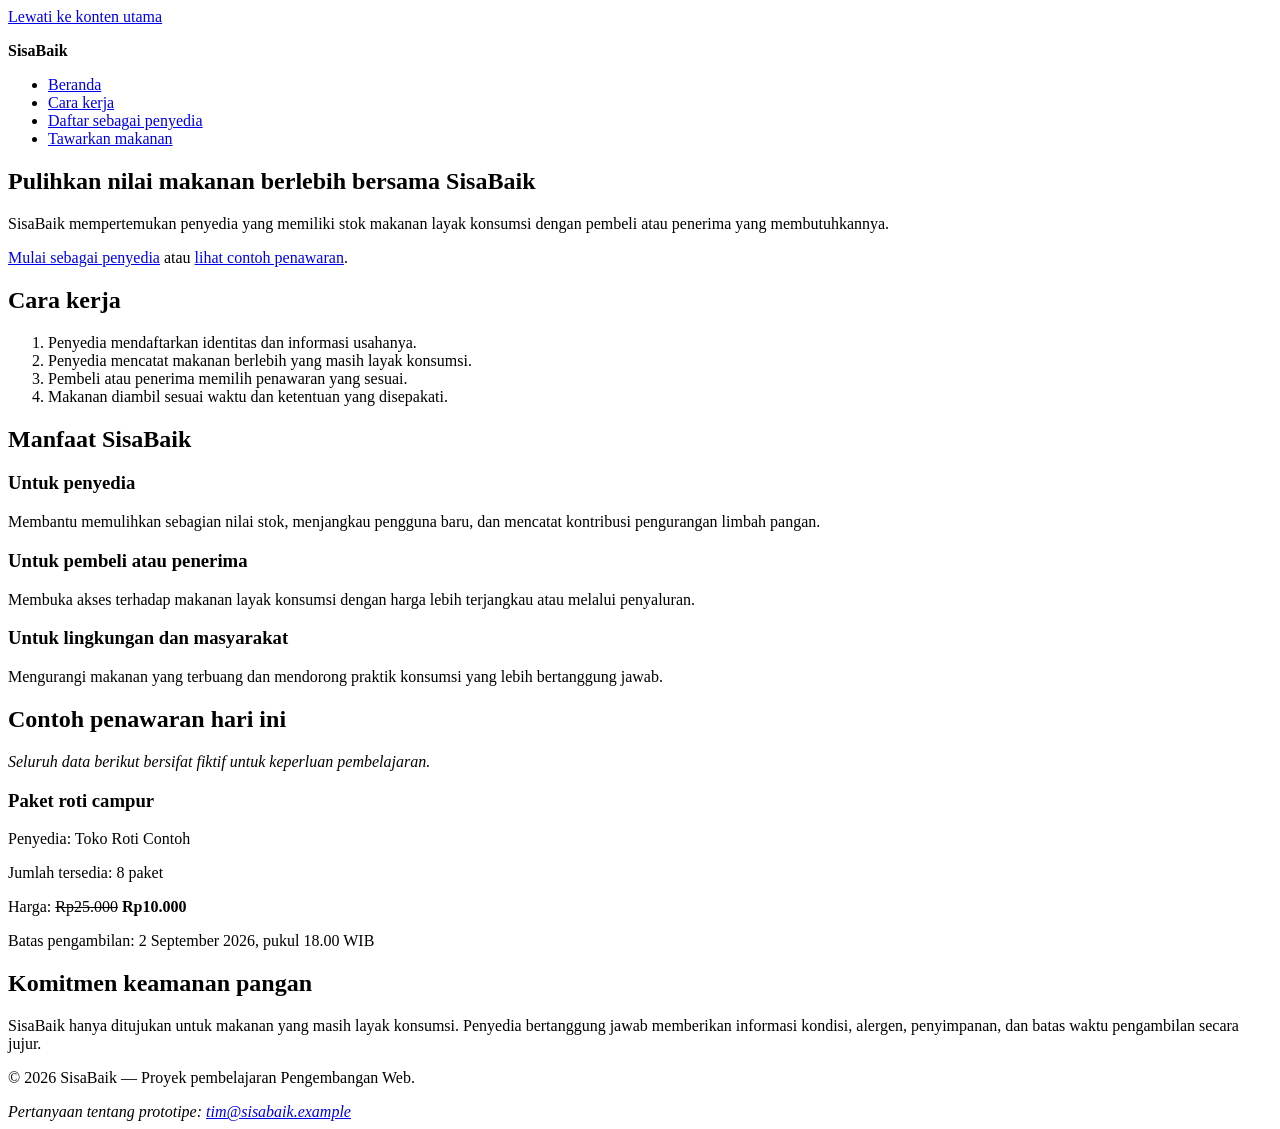
==== index.html @ d340de14 "feat: add semantic SisaBaik information page" ====
<!doctype html> 
<html lang="id"> 
  <head> 
    <meta charset="utf-8"> 
    <meta name="viewport" content="width=device-width, initial-scale=1"> 
    <meta 
      name="description" 
      content="SisaBaik membantu penyedia menawarkan makanan berlebih agar tetap bernilai, terjangkau, dan tidak 
terbuang." 
    > 
    <title>Beranda | SisaBaik</title> 
  </head> 
  <body> 
    <a href="#konten-utama">Lewati ke konten utama</a> 
 
    <header> 
      <p><strong>SisaBaik</strong></p> 
      <nav aria-label="Navigasi utama"> 
        <ul> 
          <li><a href="index.html" aria-current="page">Beranda</a></li> 
          <li><a href="#cara-kerja">Cara kerja</a></li> 
          <li><a href="daftar-penyedia.html">Daftar sebagai penyedia</a></li> 
          <li><a href="tawarkan-makanan.html">Tawarkan makanan</a></li> 
        </ul> 
      </nav> 
    </header> 
 
    <main id="konten-utama" tabindex="-1"> 
      <section aria-labelledby="judul-utama"> 
        <h1 id="judul-utama">Pulihkan nilai makanan berlebih bersama SisaBaik</h1> 
        <p> 
          SisaBaik mempertemukan penyedia yang memiliki stok makanan layak 
          konsumsi dengan pembeli atau penerima yang membutuhkannya. 
        </p>
          <p> 
          <a href="daftar-penyedia.html">Mulai sebagai penyedia</a> 
          atau 
          <a href="#penawaran-contoh">lihat contoh penawaran</a>. 
        </p> 
      </section> 
 
      <section id="cara-kerja" aria-labelledby="judul-cara-kerja"> 
        <h2 id="judul-cara-kerja">Cara kerja</h2> 
        <ol> 
          <li>Penyedia mendaftarkan identitas dan informasi usahanya.</li> 
          <li>Penyedia mencatat makanan berlebih yang masih layak konsumsi.</li> 
          <li>Pembeli atau penerima memilih penawaran yang sesuai.</li> 
          <li>Makanan diambil sesuai waktu dan ketentuan yang disepakati.</li> 
        </ol> 
      </section> 
 
      <section aria-labelledby="judul-manfaat"> 
        <h2 id="judul-manfaat">Manfaat SisaBaik</h2> 
 
        <article> 
          <h3>Untuk penyedia</h3> 
          <p> 
            Membantu memulihkan sebagian nilai stok, menjangkau pengguna baru, 
            dan mencatat kontribusi pengurangan limbah pangan. 
          </p> 
        </article> 
 
        <article> 
          <h3>Untuk pembeli atau penerima</h3> 
          <p> 
            Membuka akses terhadap makanan layak konsumsi dengan harga lebih 
            terjangkau atau melalui penyaluran. 
             </p> 
        </article> 
 
        <article> 
          <h3>Untuk lingkungan dan masyarakat</h3> 
          <p> 
            Mengurangi makanan yang terbuang dan mendorong praktik konsumsi 
            yang lebih bertanggung jawab. 
          </p> 
        </article> 
      </section> 
 
      <section id="penawaran-contoh" aria-labelledby="judul-penawaran"> 
        <h2 id="judul-penawaran">Contoh penawaran hari ini</h2> 
        <p><em>Seluruh data berikut bersifat fiktif untuk keperluan pembelajaran.</em></p> 
 
        <article> 
          <h3>Paket roti campur</h3> 
          <p>Penyedia: Toko Roti Contoh</p> 
          <p>Jumlah tersedia: <data value="8">8 paket</data></p> 
          <p>Harga: <del>Rp25.000</del> <strong>Rp10.000</strong></p> 
          <p> 
            Batas pengambilan: 
            <time datetime="2026-09-02T18:00:00+07:00"> 
              2 September 2026, pukul 18.00 WIB 
            </time> 
          </p> 
        </article> 
      </section> 
 
      <section aria-labelledby="judul-keamanan"> 
        <h2 id="judul-keamanan">Komitmen keamanan pangan</h2> 
        <p>
           SisaBaik hanya ditujukan untuk makanan yang masih layak konsumsi. 
          Penyedia bertanggung jawab memberikan informasi kondisi, alergen, 
          penyimpanan, dan batas waktu pengambilan secara jujur. 
        </p> 
      </section> 
    </main> 
 
    <footer> 
      <p>&copy; 2026 SisaBaik — Proyek pembelajaran Pengembangan Web.</p> 
      <address> 
        Pertanyaan tentang prototipe: 
        <a href="mailto:tim@sisabaik.example">tim@sisabaik.example</a> 
      </address> 
    </footer> 
  </body> 
</html>
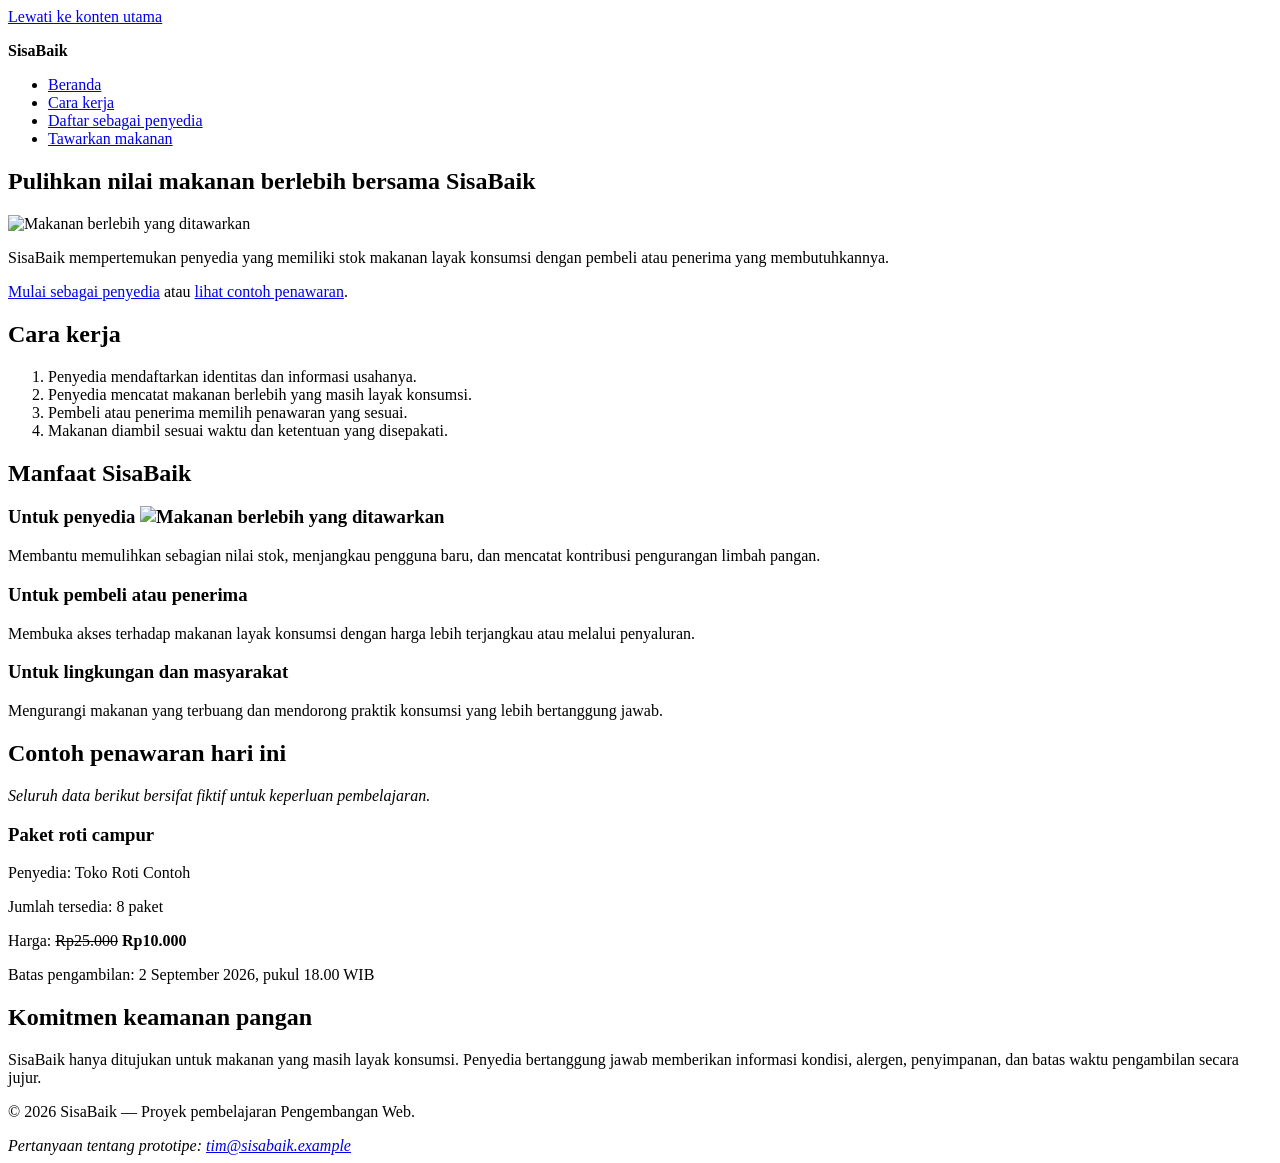
==== commit 9d7f82d3: "feat: add responsive SisaBaik visual system" ====
--- a/index.html
+++ b/index.html
@@ -28,6 +28,7 @@
     <main id="konten-utama" tabindex="-1"> 
       <section aria-labelledby="judul-utama"> 
         <h1 id="judul-utama">Pulihkan nilai makanan berlebih bersama SisaBaik</h1> 
+        <img src="https://encrypted-tbn0.gstatic.com/images?q=tbn:ANd9GcTWX4Yq3EilwTcgvbqec9oUaqMWK0d5e76zpA-8BQ1Uwg&s=10.jpg" alt="Makanan berlebih yang ditawarkan">
         <p> 
           SisaBaik mempertemukan penyedia yang memiliki stok makanan layak 
           konsumsi dengan pembeli atau penerima yang membutuhkannya. 
@@ -53,7 +54,9 @@
         <h2 id="judul-manfaat">Manfaat SisaBaik</h2> 
  
         <article> 
-          <h3>Untuk penyedia</h3> 
+          <h3>Untuk penyedia
+          <img src="bibimba.jpg" alt="Makanan berlebih yang ditawarkan" width="25" height="25">
+          </h3> 
           <p> 
             Membantu memulihkan sebagian nilai stok, menjangkau pengguna baru, 
             dan mencatat kontribusi pengurangan limbah pangan. 
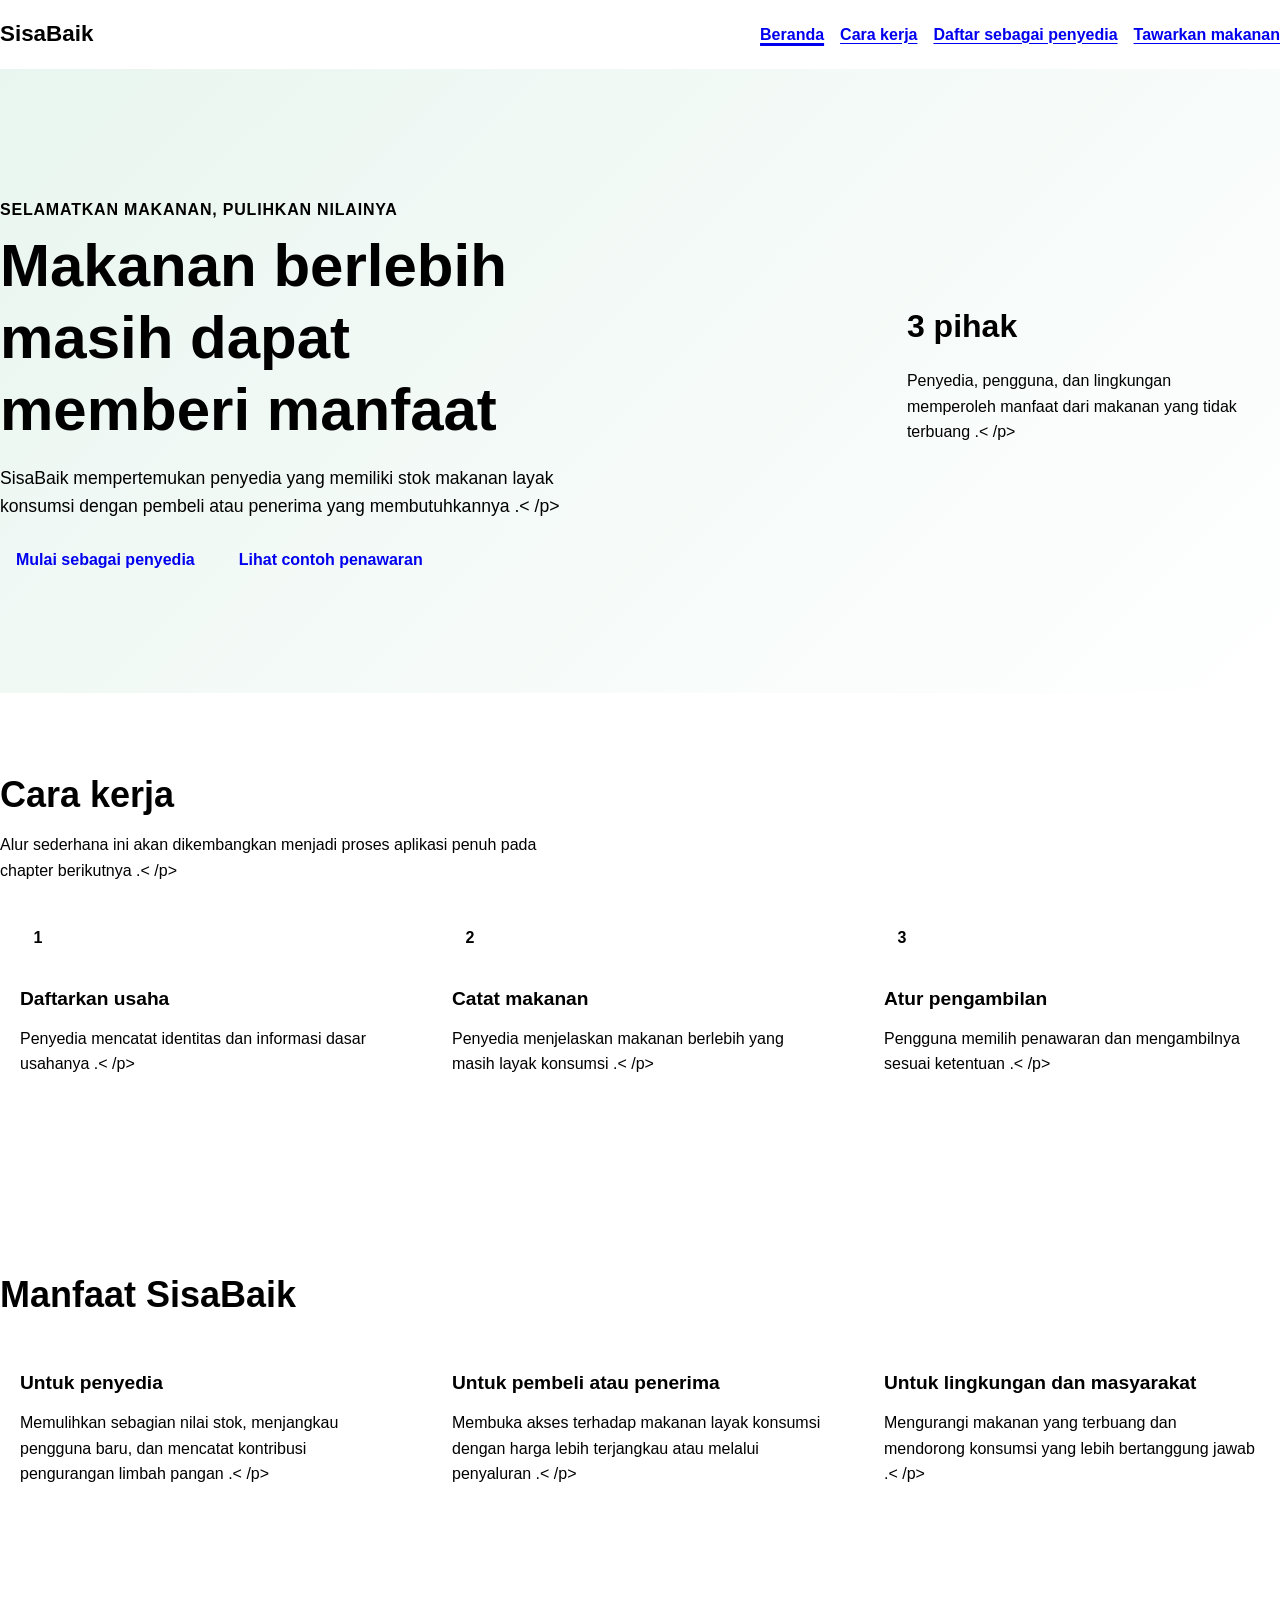
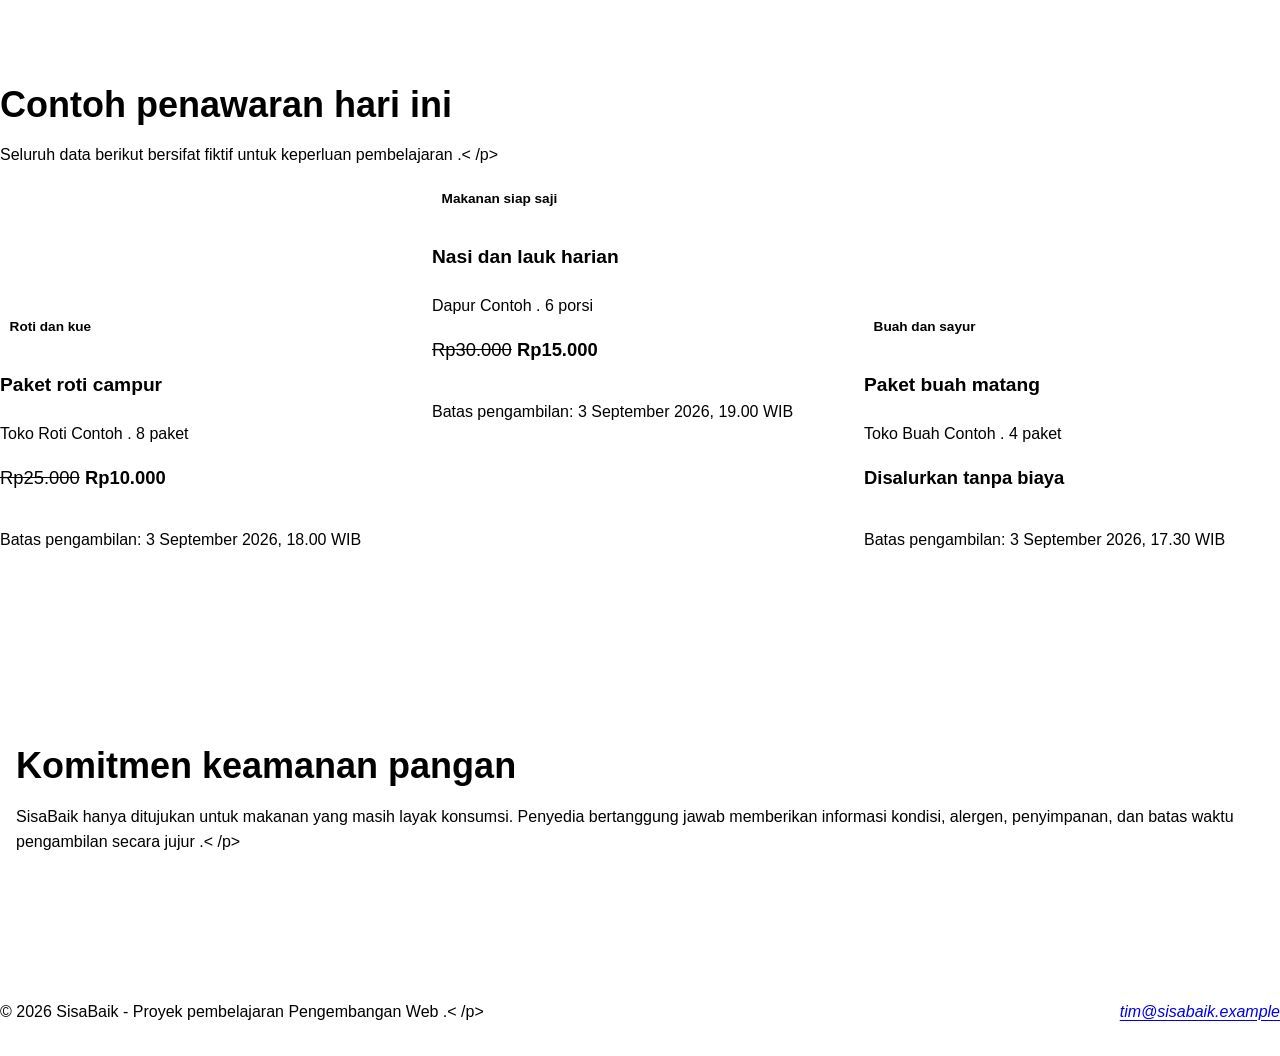
==== commit 5e758ac8: "style: apply responsive layout to SisaBaik pages" ====
--- a/index.html
+++ b/index.html
@@ -1,119 +1,155 @@
-<!doctype html> 
-<html lang="id"> 
-  <head> 
-    <meta charset="utf-8"> 
-    <meta name="viewport" content="width=device-width, initial-scale=1"> 
-    <meta 
-      name="description" 
-      content="SisaBaik membantu penyedia menawarkan makanan berlebih agar tetap bernilai, terjangkau, dan tidak 
-terbuang." 
-    > 
-    <title>Beranda | SisaBaik</title> 
-  </head> 
-  <body> 
-    <a href="#konten-utama">Lewati ke konten utama</a> 
- 
-    <header> 
-      <p><strong>SisaBaik</strong></p> 
-      <nav aria-label="Navigasi utama"> 
-        <ul> 
-          <li><a href="index.html" aria-current="page">Beranda</a></li> 
-          <li><a href="#cara-kerja">Cara kerja</a></li> 
-          <li><a href="daftar-penyedia.html">Daftar sebagai penyedia</a></li> 
-          <li><a href="tawarkan-makanan.html">Tawarkan makanan</a></li> 
-        </ul> 
-      </nav> 
-    </header> 
- 
-    <main id="konten-utama" tabindex="-1"> 
-      <section aria-labelledby="judul-utama"> 
-        <h1 id="judul-utama">Pulihkan nilai makanan berlebih bersama SisaBaik</h1> 
-        <img src="https://encrypted-tbn0.gstatic.com/images?q=tbn:ANd9GcTWX4Yq3EilwTcgvbqec9oUaqMWK0d5e76zpA-8BQ1Uwg&s=10.jpg" alt="Makanan berlebih yang ditawarkan">
-        <p> 
-          SisaBaik mempertemukan penyedia yang memiliki stok makanan layak 
-          konsumsi dengan pembeli atau penerima yang membutuhkannya. 
-        </p>
-          <p> 
-          <a href="daftar-penyedia.html">Mulai sebagai penyedia</a> 
-          atau 
-          <a href="#penawaran-contoh">lihat contoh penawaran</a>. 
-        </p> 
-      </section> 
- 
-      <section id="cara-kerja" aria-labelledby="judul-cara-kerja"> 
-        <h2 id="judul-cara-kerja">Cara kerja</h2> 
-        <ol> 
-          <li>Penyedia mendaftarkan identitas dan informasi usahanya.</li> 
-          <li>Penyedia mencatat makanan berlebih yang masih layak konsumsi.</li> 
-          <li>Pembeli atau penerima memilih penawaran yang sesuai.</li> 
-          <li>Makanan diambil sesuai waktu dan ketentuan yang disepakati.</li> 
-        </ol> 
-      </section> 
- 
-      <section aria-labelledby="judul-manfaat"> 
-        <h2 id="judul-manfaat">Manfaat SisaBaik</h2> 
- 
-        <article> 
-          <h3>Untuk penyedia
-          <img src="bibimba.jpg" alt="Makanan berlebih yang ditawarkan" width="25" height="25">
-          </h3> 
-          <p> 
-            Membantu memulihkan sebagian nilai stok, menjangkau pengguna baru, 
-            dan mencatat kontribusi pengurangan limbah pangan. 
-          </p> 
-        </article> 
- 
-        <article> 
-          <h3>Untuk pembeli atau penerima</h3> 
-          <p> 
-            Membuka akses terhadap makanan layak konsumsi dengan harga lebih 
-            terjangkau atau melalui penyaluran. 
-             </p> 
-        </article> 
- 
-        <article> 
-          <h3>Untuk lingkungan dan masyarakat</h3> 
-          <p> 
-            Mengurangi makanan yang terbuang dan mendorong praktik konsumsi 
-            yang lebih bertanggung jawab. 
-          </p> 
-        </article> 
-      </section> 
- 
-      <section id="penawaran-contoh" aria-labelledby="judul-penawaran"> 
-        <h2 id="judul-penawaran">Contoh penawaran hari ini</h2> 
-        <p><em>Seluruh data berikut bersifat fiktif untuk keperluan pembelajaran.</em></p> 
- 
-        <article> 
-          <h3>Paket roti campur</h3> 
-          <p>Penyedia: Toko Roti Contoh</p> 
-          <p>Jumlah tersedia: <data value="8">8 paket</data></p> 
-          <p>Harga: <del>Rp25.000</del> <strong>Rp10.000</strong></p> 
-          <p> 
-            Batas pengambilan: 
-            <time datetime="2026-09-02T18:00:00+07:00"> 
-              2 September 2026, pukul 18.00 WIB 
-            </time> 
-          </p> 
-        </article> 
-      </section> 
- 
-      <section aria-labelledby="judul-keamanan"> 
-        <h2 id="judul-keamanan">Komitmen keamanan pangan</h2> 
-        <p>
-           SisaBaik hanya ditujukan untuk makanan yang masih layak konsumsi. 
-          Penyedia bertanggung jawab memberikan informasi kondisi, alergen, 
-          penyimpanan, dan batas waktu pengambilan secara jujur. 
-        </p> 
-      </section> 
-    </main> 
- 
-    <footer> 
-      <p>&copy; 2026 SisaBaik — Proyek pembelajaran Pengembangan Web.</p> 
-      <address> 
-        Pertanyaan tentang prototipe: 
-        <a href="mailto:tim@sisabaik.example">tim@sisabaik.example</a> 
-      </address> 
-    </footer> 
-  </body> 
+<! doctype html>
+<html lang="id">
+<head>
+<meta charset="utf-8">
+<meta name="viewport" content="width=device-width, initial-scale=1">
+<meta name="description" content="SisaBaik membantu penyedia menawarkan makanan berlebih agar tetap bernilai,
+terjangkau, dan tidak terbuang.">
+<title>Beranda | SisaBaik</title>
+<link rel="stylesheet" href="styles.css">
+</head>
+<body>
+<a class="skip-link" href="#konten-utama">Lewati ke konten utama</a>
+
+<header class="site-header">
+<div class="container header-layout">
+<p class="brand">SisaBaik</p>
+<nav aria-label="Navigasi utama">
+<ul class="nav-list">
+<li><a href="index.html" aria-current="page">Beranda</a></li>
+<li><a href="#cara-kerja">Cara kerja</a></li>
+<li><a href="daftar-penyedia.html">Daftar sebagai penyedia</a></li>
+<li><a href="tawarkan-makanan.html">Tawarkan makanan</a></li>
+</ul>
+</nav>
+</div>
+</header>
+
+<main id="konten-utama" tabindex="-1">
+<section class="hero" aria-labelledby="judul-utama">
+<div class="container hero-layout">
+<div>
+<p class="eyebrow">Selamatkan makanan, pulihkan nilainya</p>
+<h1 id="judul-utama">Makanan berlebih masih dapat memberi manfaat</h1>
+<p class="lead">SisaBaik mempertemukan penyedia yang memiliki stok makanan layak konsumsi dengan pembeli
+atau penerima yang membutuhkannya .< /p>
+<div class="button-group">
+<a class="button" href="daftar-penyedia.html">Mulai sebagai penyedia</a>
+<a class="button button-secondary" href="#penawaran-contoh">Lihat contoh penawaran</a>
+</div>
+</div>
+<aside class="hero-panel" aria-label="Ringkasan manfaat SisaBaik">
+<strong>3 pihak</strong>
+<p>Penyedia, pengguna, dan lingkungan memperoleh manfaat dari makanan yang tidak terbuang .< /p>
+</aside>
+</div>
+</section>
+
+<section class="section" id="cara-kerja" aria-labelledby="judul-cara-kerja">
+<div class="container">
+<h2 id="judul-cara-kerja">Cara kerja</h2>
+<p class="section-intro">Alur sederhana ini akan dikembangkan menjadi proses aplikasi penuh pada chapter
+berikutnya .< /p>
+<div class="steps-grid">
+<article class="card">
+<span class="step-number" aria-hidden="true">1</span>
+<h3>Daftarkan usaha</h3>
+<p>Penyedia mencatat identitas dan informasi dasar usahanya .< /p>
+</article>
+<article class="card">
+<span class="step-number" aria-hidden="true">2</span>
+<h3>Catat makanan</h3>
+<p>Penyedia menjelaskan makanan berlebih yang masih layak konsumsi .< /p>
+</article>
+<article class="card">
+<span class="step-number" aria-hidden="true">3</span>
+<h3>Atur pengambilan</h3>
+<p>Pengguna memilih penawaran dan mengambilnya sesuai ketentuan .< /p>
+</article>
+</div>
+</div>
+</section>
+
+<section class="section section-alt" aria-labelledby="judul-manfaat">
+<div class="container">
+<h2 id="judul-manfaat">Manfaat SisaBaik</h2>
+<div class="benefit-grid">
+<article class="card">
+<h3>Untuk penyedia</h3>
+<p>Memulihkan sebagian nilai stok, menjangkau pengguna baru, dan mencatat kontribusi pengurangan limbah
+pangan .< /p>
+</article>
+<article class="card">
+<h3>Untuk pembeli atau penerima</h3>
+<p>Membuka akses terhadap makanan layak konsumsi dengan harga lebih terjangkau atau melalui
+penyaluran .< /p>
+</article>
+<article class="card">
+<h3>Untuk lingkungan dan masyarakat</h3>
+<p>Mengurangi makanan yang terbuang dan mendorong konsumsi yang lebih bertanggung jawab .< /p>
+</article>
+</div>
+</div>
+</section>
+
+<section class="section" id="penawaran-contoh" aria-labelledby="judul-penawaran">
+<div class="container">
+<h2 id="judul-penawaran">Contoh penawaran hari ini</h2>
+<p class="section-intro">Seluruh data berikut bersifat fiktif untuk keperluan pembelajaran .< /p>
+<div class="offer-grid">
+<article class="offer-card">
+<div class="offer-card_visual" aria-hidden="true"></div>
+<div class="offer-card __ content">
+<span class="badge">Roti dan kue</span>
+<h3>Paket roti campur</h3>
+<p class="offer-card_meta">Toko Roti Contoh . <data value="8">8 paket</data></p>
+<p class="offer-card_price"><del>Rp25.000</del> <strong>Rp10.000</strong></p>
+<p>Batas pengambilan: <time datetime="2026-09-03T18:00:00+07:00">3 September 2026, 18.00
+WIB</time></p>
+</div>
+</article>
+<article class="offer-card">
+<div class="offer-card __ visual" aria-hidden="true"></div>
+<div class="offer-card __ content">
+<span class="badge">Makanan siap saji</span>
+<h3>Nasi dan lauk harian</h3>
+<p class="offer-card_meta">Dapur Contoh . <data value="6">6 porsi</data></p>
+<p class="offer-card_price"><del>Rp30.000</del> <strong>Rp15.000</strong></p>
+<p>Batas pengambilan: <time datetime="2026-09-03T19:00:00+07:00">3 September 2026, 19.00
+WIB</time></p>
+</div>
+</article>
+<article class="offer-card">
+<div class="offer-card_visual" aria-hidden="true"></div>
+<div class="offer-card __ content">
+<span class="badge">Buah dan sayur</span>
+<h3>Paket buah matang</h3>
+<p class="offer-card_meta">Toko Buah Contoh . <data value="4">4 paket</data></p>
+<p class="offer-card_price"><strong>Disalurkan tanpa biaya</strong></p>
+<p>Batas pengambilan: <time datetime="2026-09-03T17:30:00+07:00">3 September 2026, 17.30
+WIB</time></p>
+</div>
+</article>
+</div>
+</div>
+</section>
+
+<section class="section section-alt" aria-labelledby="judul-keamanan">
+<div class="container">
+<div class="notice">
+<h2 id="judul-keamanan">Komitmen keamanan pangan</h2>
+<p>SisaBaik hanya ditujukan untuk makanan yang masih layak konsumsi. Penyedia bertanggung jawab memberikan
+informasi kondisi, alergen, penyimpanan, dan batas waktu pengambilan secara jujur .< /p>
+</div>
+</div>
+</section>
+</main>
+
+<footer class="site-footer">
+<div class="container footer-layout">
+<p>&copy; 2026 SisaBaik - Proyek pembelajaran Pengembangan Web .< /p>
+<address><a href="mailto:tim@sisabaik.example">tim@sisabaik.example</a></address>
+</div>
+</footer>
+</body>
 </html>
--- a/styles.css
+++ b/styles.css
@@ -0,0 +1,373 @@
+:root {
+-- color-primary: #176b4d;
+-- color-primary-dark: #0f4f39;
+-- color-primary-soft: #e8f5ef;
+-- color-accent: #f2b84b;
+-- color-text: #17211b;
+-- color-muted: #52615a;
+-- color-surface: #ffffff;
+-- color-background: #f5f8f6;
+-- color-border: #cbd8d1;
+-- color-danger: #a52a2a;
+-- shadow-card: 0 0.5rem 1.5rem rgb(23 33 27 / 10%);
+-- radius-small: 0.5rem;
+-- radius-medium: 0.9rem;
+-- radius-large: 1.4rem;
+-- content-width: 72rem;
+}
+
+*
+
+*:: before,
+*:: after {
+box-sizing: border-box;
+}
+
+html {
+scroll-behavior: smooth;
+}
+
+body {
+margin: 0;
+background: var( -- color-background);
+color: var( -- color-text);
+font-family: Arial, Helvetica, sans-serif;
+font-size: 1rem;
+line-height: 1.6;
+}
+h1,
+h2,
+h3
+p{
+margin-block-start: 0;
+}
+h1,
+h2,
+h3 {
+line-height: 1.2;
+}
+h1 {
+max-width: 18ch;
+margin-block-end: 1rem;
+font-size: clamp(2rem, 7vw, 3.75rem);
+}
+h2 {
+margin-block-end: 1rem;
+font-size: clamp(1.5rem, 4vw, 2.25rem);
+}
+h3 {
+margin-block-end: 0.6rem;
+font-size: 1.2rem;
+}
+
+a {
+color: var( -- color-primary-dark);
+text-underline-offset: 0.2em;
+}
+
+a:hover {
+    text-decoration-thickness: 0.18em;
+}
+:focus-visible {
+outline: 0.2rem solid var( -- color-accent);
+outline-offset: 0.2rem;
+}
+.skip-link {
+position: absolute;
+inset-block-start: 0.5rem;
+inset-inline-start: 0.5rem;
+z-index: 100;
+padding: 0.7rem 1rem;
+border-radius: var( -- radius-small);
+background: var( -- color-text);
+color: var( -- color-surface);
+transform: translateY(-180%);
+}
+.skip-link:focus {
+transform: translateY(0);
+}
+.container {
+width: min(100% - 2rem, var( -- content-width));
+margin-inline: auto;
+}
+.site-header {
+background: var( -- color-surface);
+border-block-end: 0.0625rem solid var( -- color-border);
+}
+.header-layout {
+display: flex;
+flex-direction: column;
+gap: 0.75rem;
+padding-block: 1rem;
+}
+.brand {
+margin: 0;
+color: var( -- color-primary-dark);
+font-size: 1.4rem;
+font-weight: 700;
+}
+.nav-list {
+display: flex;
+flex-wrap: wrap;
+gap: 0.5rem 1rem;
+margin: 0;
+padding: 0;
+list-style: none;
+}
+.nav-list a {
+display: inline-block;
+padding-block: 0.35rem;
+font-weight: 700;
+}
+.nav-list a[aria-current="page"] {
+color: var( -- color-primary);
+text-decoration-thickness: 0.2em;
+}
+.hero {
+padding-block: clamp(3rem, 10vw, 7rem);
+background:
+linear-gradient(135deg, rgb(232 245 239 / 95%), rgb(255 255 255 / 92%));
+}
+.hero-layout {
+display: grid;
+gap: 2rem;
+align-items: center;
+}
+.eyebrow {
+margin-block-end: 0.5rem;
+color: var( -- color-primary-dark);
+font-weight: 700;
+letter-spacing: 0.05em;
+text-transform: uppercase;
+}
+
+.lead {
+max-width: 62ch;
+color: var( -- color-muted);
+font-size: 1.1rem;
+}
+.hero-panel {
+padding: 1.5rem;
+border: 0.0625rem solid var( -- color-border);
+border-radius: var( -- radius-large);
+background: var( -- color-surface);
+box-shadow: var( -- shadow-card);
+}
+.hero-panel strong {
+display: block;
+color: var( -- color-primary-dark);
+font-size: 2rem;
+}
+.button-group,
+.form-actions {
+display: flex;
+flex-wrap: wrap;
+gap: 0.75rem;
+align-items: center;
+}
+.button {
+display: inline-block;
+padding: 0.75rem 1rem;
+border: 0.125rem solid var( -- color-primary);
+border-radius: var( -- radius-small);
+background: var( -- color-primary);
+color: var( -- color-surface);
+font: inherit;
+font-weight: 700;
+line-height: 1.2;
+text-decoration: none;
+cursor: pointer;
+}
+.button:hover {
+background: var( -- color-primary-dark);
+border-color: var( -- color-primary-dark);
+}
+.button-secondary {
+background: transparent;
+color: var( -- color-primary-dark);
+}
+.section {
+padding-block: clamp(2.5rem, 7vw, 5rem);
+}
+.section-alt {
+background: var( -- color-surface);
+}
+.section-intro {
+max-width: 65ch;
+color: var( -- color-muted);
+}
+.steps-grid,
+.benefit-grid,
+.offer-grid {
+display: grid;
+grid-template-columns: 1fr;
+gap: 1rem;
+}
+.card {
+padding: 1.25rem;
+border: 0.0625rem solid var( -- color-border);
+border-radius: var( -- radius-medium);
+background: var( -- color-surface);
+box-shadow: var( -- shadow-card);
+}
+.step-number {
+display: inline-grid;
+width: 2.25rem;
+height: 2.25rem;
+margin-block-end: 0.75rem;
+place-items: center;
+border-radius: 50%;
+background: var( -- color-primary-soft);
+color: var( -- color-primary-dark);
+font-weight: 700;
+}
+.offer-card {
+display: flex;
+flex-direction: column;
+overflow: hidden;
+border: 0.0625rem solid var( -- color-border);
+border-radius: var( -- radius-medium);
+background: var( -- color-surface);
+box-shadow: var( -- shadow-card);
+}
+.offer-card_visual {
+min-height: 8rem;
+background: linear-gradient(135deg, var( -- color-primary), var( -- color-primary-dark));
+}
+.offer-card_content {
+display: flex;
+flex: 1;
+flex-direction: column;
+padding: 1.25rem;
+}
+.offer-card_meta {
+color: var( -- color-muted);
+}
+.offer-card_price {
+margin-block-start: auto;
+font-size: 1.15rem;
+}
+.badge {
+display: inline-block;
+width: fit-content;
+margin-block-end: 0.75rem;
+padding: 0.25rem 0.6rem;
+border-radius: 999px;
+background: var( -- color-primary-soft);
+color: var( -- color-primary-dark);
+font-size: 0.85rem;
+font-weight: 700;
+}
+.notice {
+padding: 1rem;
+border-inline-start: 0.3rem solid var( -- color-primary);
+border-radius: var( -- radius-small);
+background: var( -- color-primary-soft);
+}
+.page-heading {
+padding-block: clamp(2.5rem, 7vw, 5rem) 2rem;
+}
+form-card {
+max-width: 56rem;
+margin-block-end: 3rem;
+padding: clamp(1rem, 4vw, 2rem);
+border: 0.0625rem solid var( -- color-border);
+border-radius: var( -- radius-large);
+background: var( -- color-surface);
+box-shadow: var( -- shadow-card);
+}
+.form-section {
+margin: 0 0 1.5rem;
+padding: 1.25rem;
+border: 0.0625rem solid var( -- color-border);
+border-radius: var( -- radius-medium);
+}
+.form-section legend {
+padding-inline: 0.4rem;
+color: var( -- color-primary-dark);
+font-size: 1.1rem;
+font-weight: 700;
+}
+label {
+display: inline-block;
+margin-block-end: 0.35rem;
+font-weight: 700;
+}
+input,
+select,
+textarea {
+width: 100%;
+padding: 0.7rem 0.75rem;
+border: 0.0625rem solid #809087;
+border-radius: var( -- radius-small);
+background: var( -- color-surface);
+color: var( -- color-text);
+font: inherit;
+}
+textarea {
+resize: vertical;
+}
+input:focus,
+select:focus,
+textarea:focus {
+border-color: var( -- color-primary-dark);
+}
+input[type="checkbox"],
+input[type="radio"] {
+width: 1.1rem;
+height: 1.1rem;
+margin: 0.2rem 0 0;
+accent-color: var( -- color-primary);
+}
+.required-note {
+color: var( -- color-muted);
+}
+.site-footer {
+padding-block: 2rem;
+background: var( -- color-primary-dark);
+color: var( -- color-surface);
+}
+.site-footer a {
+color: var( -- color-surface);
+}
+.footer-layout {
+display: flex;
+flex-direction: column;
+gap: 0.5rem;
+}
+.footer-layout p,
+.footer-layout address {
+margin: 0;
+}
+@media (min-width: 48rem) {
+.header-layout {
+flex-direction: row;
+justify-content: space-between;
+align-items: center;
+}
+.hero-layout {
+grid-template-columns: minmax(0, 1.5fr) minmax(15rem, 0.7fr);
+}
+.steps-grid,
+.benefit-grid {
+grid-template-columns: repeat(3, minmax(0, 1fr));
+}
+.offer-grid {
+grid-template-columns: repeat(2, minmax(0, 1fr));
+}
+.footer-layout {
+flex-direction: row;
+justify-content: space-between;
+align-items: center;
+}
+}
+@media (min-width: 68rem) {
+.offer-grid {
+grid-template-columns: repeat(3, minmax(0, 1fr));
+}
+}
+@media (prefers-reduced-motion: reduce) {
+html {
+scroll-behavior: auto;
+}
+}
